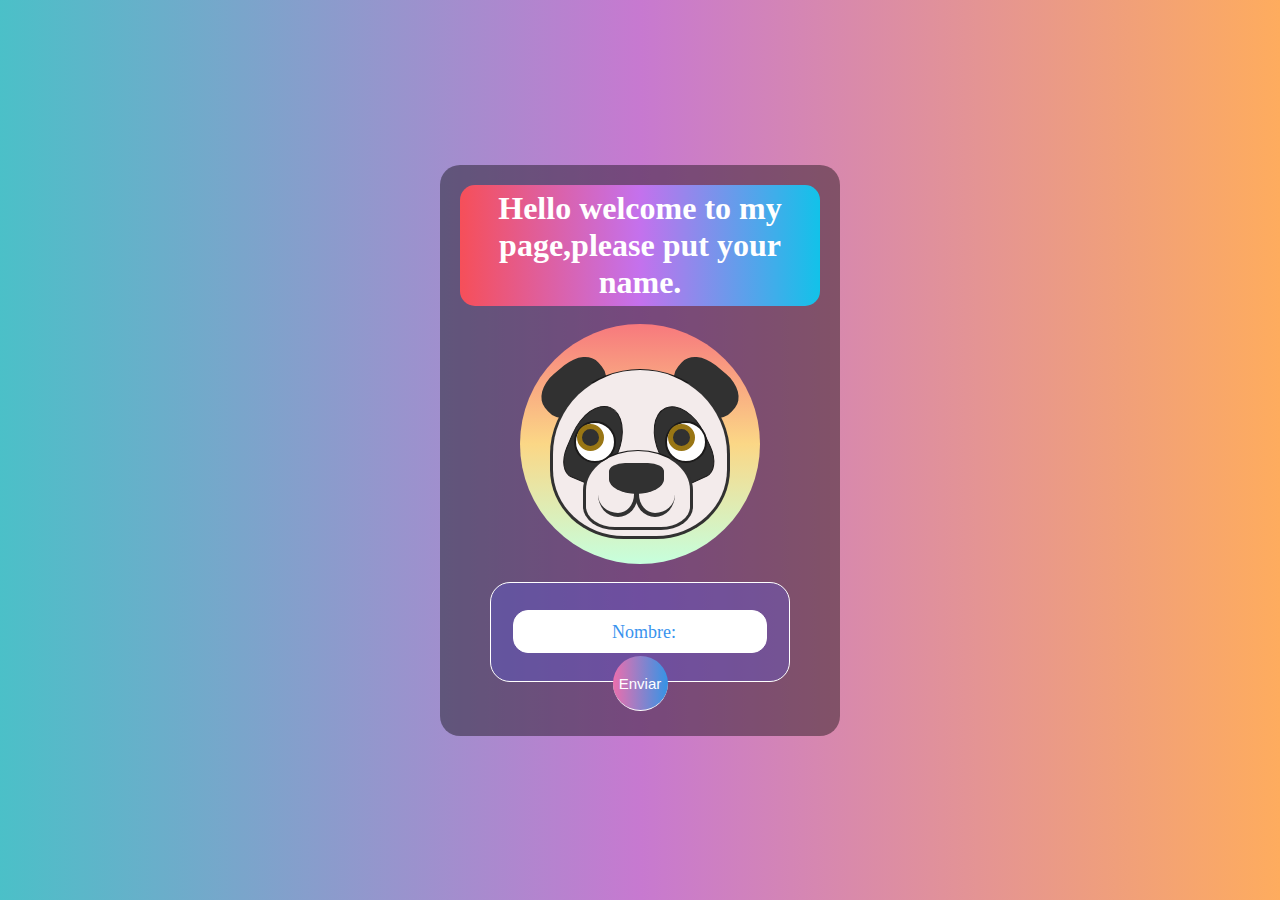
==== index.html @ 1bfb89be "Se agrega el proyecto" ====
<!DOCTYPE html>
<html lang="en"> 
<head>
    <meta charset="UTF-8">
    <meta http-equiv="X-UA-Compatible" content="IE=edge">
    <meta name="viewport" content="width=device-width, initial-scale=1.0">
    <link rel="stylesheet" type="text/css" href="./styles.css">
    <title>Portafilio</title>
</head>

        <body class="body">
        <div class="login">
            <h1 class="hello">
            <span class="text">Hello welcome to my</span>
            <span class="text2">page,please put your</span>
            <span class="text3">name.</span>
            </h1>

            <div class="panda">
                    <div class="oreja1"></div>
                    <div class="oreja2"></div>
                    <div class="cabeza"></div>
                    <div class="ojo1"></div>
                    <div class="ojo2"></div>
                    <div class="trompa"></div>
                    <div class="nariz"></div>
                    <div class="boca1"></div>
                    <div class="boca2"></div>
                    <div class="eye"></div>
                    <div class="eye"></div>
            </div>

            <form class="form" action="./portafolio.html" id="form">
                <div   class="box">
                    <input id="name" name="texto" type="text" required
                     class="form__input"></input>
                    <label for="name" class="label">Nombre:</label>
                </div>
                <input onclick="valueText()" class="link" type='submit' value='Enviar' >
            </input>
                <div class="boca3">
                <div class="smile"></div>
                    <div class="diente1"></div>
                    <div class="diente1"></div>
                    <div class="diente1"></div>
                    <div class="diente2"></div>
                    <div class="diente3"></div>
                    <div class="smile1"></div>
                    <div class="nariz1"></div>
                    <div class="chapis"></div>
                </div>
            </form>
        </div>
</body>
<script src="./Welcome.js"></script>
</html>
---- styles.css ----
*{
    margin: 0;
    padding: 0;
    box-sizing:border-box;
    position: relative;
}

body {
    width: 100vw;
    height: 100vh;
    display: flex;
    justify-content: center;
    align-items: center;
    background: #FEAC5E;  /* fallback for old browsers */
    background: -webkit-linear-gradient(to right, #4BC0C8, #C779D0, #FEAC5E);  /* Chrome 10-25, Safari 5.1-6 */
    background: linear-gradient(to right, #4BC0C8, #C779D0, #FEAC5E); /* W3C, IE 10+/ Edge, Firefox 16+, Chrome 26+, Opera 12+, Safari 7+ */
}

.login {
    width: 400px;
    display: grid;
    grid-template-rows: repeat(3);
    background: rgba(0,0,0, 0.4);
    border-radius: 20px;
}

span {
    display: block;
    animation-name: texto0;
    animation-duration: 3s;
    animation-iteration-count: 1;
}

@keyframes texto0 {
    from {
        color: rgb(81, 97, 121);        
    }
    to{
        background: linear-gradient(to left,rgb(81, 97, 121),white);
        -webkit-background-clip: text;
        color: transparent; 
    }
}

.text:before {
    content: '';
    position: absolute;
    color: transparent;
    animation-name: texto;
    animation-duration: 3s;
    animation-iteration-count: 1;
} 

@keyframes texto {
   from {
        width: 100%;
        height: 100%;
        color: transparent;
        left: 0%;
        background: tomato;
    }
    to {
        height: 100%;
        width: 0%;
        left: 100%; 
        color: transparent;
        background: yellow;
    }
}

.text2:before {
    content: '';
    position: absolute;
    color: transparent;
    animation-name: texto1;
    animation-duration: 3s;
    animation-iteration-count: 1;
} 

@keyframes texto1 {
   from {
        width: 100%;
        height: 100%;
        color: transparent;
        background: pink;
    }
    to {
        height: 100%;
        width: 0%;
        left: 0% auto;
        color: transparent;
        background: purple;
    }
}

.text3:before {
    content: '';
    position: absolute;
    color: transparent;
    animation-name: texto3;
    animation-duration: 3s;
    animation-iteration-count: 1;
} 

@keyframes texto3 {
   from {
        width:  100%;
        height: 100%;
        color: transparent;
        left: 0%;
        background: blueviolet;
    }
    to {
        height: 100%;
        width: 0%;
        left: 50%;
        color: transparent;
        background: red;
    }
}

h1 {
    border-radius: 15px;
    text-align: center;
    padding: 5px;
    margin: 20px;
    margin-bottom: 18px;
    color: white;
    background: #12c2e9;  /* fallback for old browsers */
    background: -webkit-linear-gradient(to right, #f64f59, #c471ed, #12c2e9);  /* Chrome 10-25, Safari 5.1-6 */
    background: linear-gradient(to right, #f64f59, #c471ed, #12c2e9); /* W3C, IE 10+/ Edge, Firefox 16+, Chrome 26+, Opera 12+, Safari 7+ */
}

.form {
    background: rgba(93, 93, 240, 0.3);
    width: 300px;
    height: 100px;
    border:solid 1px white;
    border-radius: 20px;
    color: white;
    padding: 20px;
    place-items: center;
    display: grid;
    margin: 0 auto;
    margin-bottom: 54px;
}

.form:hover {
    box-shadow: 0 10px 30px pink;
}

.label {
    display: grid;
    position: absolute;
    top: 42px;
    left: 129px;
    color: #3993ee;
    background-color: white;
    padding: 2px;
    border-radius: 8px;
    font-size: 18px;
}

.box {
    position: absolute;
    padding: 2rem;
}

.form__input:focus+.label{
    transform: translateY(-1.9rem);
    transition: .5s;
    font-size: 15px;
    color: white;
    background: tomato;
    padding: 5px;
}

.form__input:focus {
    outline:solid 3px #3993ee;
}

.link {
    top: 90%;
    font-size: 15px;
    width: 55px;
    height: 55px;
    border: none;
    border-bottom: 1px solid white;
    color: white;
    border-radius: 50%;
    background: #3494E6;  /* fallback for old browsers */
    background: -webkit-linear-gradient(to right, #EC6EAD, #3494E6);  /* Chrome 10-25, Safari 5.1-6 */
    background: linear-gradient(to right, #EC6EAD, #3494E6); /* W3C, IE 10+/ Edge, Firefox 16+, Chrome 26+, Opera 12+, Safari 7+ */
    text-align: center;
}

.link:hover {
    border: solid 3px white;
    cursor: pointer;
}

.form__input {
    padding: 10px;
    font-size: 18px;
    border: solid 1px white;
    border-radius: 15px;
    color: #3993ee;
}

.panda {
    margin: 0 auto;
    position: relative;
    width: 240px;
    height: 240px;
    border-radius: 50%;
    margin-bottom: 18px;
    background: #C6FFDD;  /* fallback for old browsers */
background: -webkit-linear-gradient(to right, #f7797d, #FBD786, #C6FFDD);  /* Chrome 10-25, Safari 5.1-6 */
background: linear-gradient(to bottom, #f7797d, #FBD786, #C6FFDD); /* W3C, IE 10+/ Edge, Firefox 16+, Chrome 26+, Opera 12+, Safari 7+ */

}

.cabeza {
    background: rgb(243, 235, 235);
    left: 30px;
    bottom: 25px;
    border-bottom-right-radius: 45%;
    border-bottom-left-radius: 45%;
    border-top-right-radius: 55%;
    border-top-left-radius: 55%;
    position: absolute;
    border: solid 1px rgb(27, 26, 26);
    border-bottom: solid 3px rgb(49, 49, 49);
    border-left: solid 3px rgb(49, 49, 49);
    border-right: solid 3px rgb(49, 49, 49);
    width: 180px;
    height: 170px;
}

.ojo1, .ojo2 {
    position: absolute;
    border: solid 1px rgb(27, 26, 26);
    width: 50px;
    height: 80px;
    border-bottom-right-radius: 35%;
    border-bottom-left-radius: 35%;
    border-top-right-radius: 55%;
    border-top-left-radius: 55%;
}

.ojo1 {
    background: rgb(49, 49, 49);
    left: 50px;
    bottom: 80px;
    transform: rotate(23deg);
}

.ojo2 {
    background: rgb(49, 49, 49);
    left: 137px;
    bottom: 80px;
    transform: rotate(335deg);
}

.oreja1, .oreja2 {
    border-top-left-radius: 40%;
    border-top-right-radius: 40%;
    border-bottom-left-radius: 50%;
    border-bottom-right-radius: 50%;
    position: absolute;
    width: 70px;
    height: 50px;
    background: rgb(49, 49, 49);
}

.oreja1 {
    left: 20px;
    bottom: 150px;
    transform: rotate(-40deg);
}

.oreja2 {
    left: 150px;
    bottom: 150px;
    transform: rotate(40deg);
}

.trompa {
    background: rgb(243, 235, 235);
    left: 63px;
    bottom: 34px;
    border-bottom-right-radius: 35%;
    border-bottom-left-radius: 35%;
    border-top-right-radius: 60%;
    border-top-left-radius: 60%;
    position: absolute;
    border: solid 1px rgb(27, 26, 26);
    border-bottom: solid 3px rgb(49, 49, 49);
    border-left: solid 3px rgb(49, 49, 49);
    border-right: solid 3px rgb(49, 49, 49);
    width: 110px;
    height: 80px;
}

.nariz {
    background: rgb(49, 49, 49);
    left: 89px;
    bottom: 70px;
    border-top-right-radius: 35%;
    border-top-left-radius: 35%;
    border-bottom-right-radius: 60%;
    border-bottom-left-radius: 60%;
    position: absolute;
    width: 55px;
    height: 30px;
}

.boca1, .boca2 {
    border-radius: 50%;
    position: absolute;
    width: 40px;
    height: 45px;
}

.boca1 {
    border-top-right-radius: 0%;
    left: 78px;
    bottom: 47px;
    border-right: solid 4px rgb(49, 49, 49);
    border-bottom: solid 4px rgb(49, 49, 49);
}

.boca2 {
    border-top-left-radius: 0%;
    left: 115px;
    bottom: 47px;
    border-left: solid 4px rgb(49, 49, 49);
    border-bottom: solid 4px rgb(49, 49, 49);
}

.eye {
    display: inline-block;
    left: 54px;
    bottom: -97px;
    position: relative;
    background: white;
    width: 42px;
    height: 42px;
    border-radius: 50%;
    margin-right: 45px;
    border: solid 2px rgb(27, 26, 26);
}

.body .eye::before {
    content: "";
    position: absolute;
    top: 3%;
    left: 3%;
    width: 27px;
    height: 27px;
    border-radius: 50%;
    background: rgb(49, 49, 49);
    border: 5px solid #997614;
    box-sizing: border-box;
}

.boca3 {
    position: absolute;
    border-bottom-left-radius:20px;
    border-bottom-right-radius:20px;
    top: -90px;
    left: 92px;
    width: 110px;
    height: 40px;
    background: transparent;
}

.smile {
    top: 0px;
    margin: 0 auto;
    position: relative;
    width: 90px;
    height: 30px;
    border-radius: 35px;
    border-top-left-radius: 0px;
    border-top-right-radius: 0px;
    background: transparent;
}
.form:hover .smile{
    background: tomato;
    border: solid 2px rgb(49, 49, 49);
} 

.diente1 {
    margin-right: 2px;
    display: inline-block;
    top: -25px;
    left: 30px;
    position: relative;
    width: 15px;
    height: 20px;
    border-radius: 35px;
}
.form:hover .diente1, .diente2{
    background: white;
    border: solid 1px black;
} 

.diente2 {
    margin-right: 2px;
    display: inline-block;
    top: -33px;
    left: -34px;
    position: relative;
    width: 15px;
    height: 20px;
    border-radius: 35px;
    transform: rotate(30deg);
    background: transparent;
    border: 0;
}
.form:hover .diente2{
    background: white;
    border: solid 1px black;
} 

.diente3 {
    margin-right: 2px;
    display: inline-block;
    top: -36px;
    left: -5px;
    position: relative;
    width: 15px;
    height: 20px;
    border-radius: 35px;
    transform: rotate(-65deg);
}
.form:hover .diente3{
    background: white;
    border: solid 1px black;
} 

.smile1 {
    top: -70px;
    margin: 0 auto;
    position: relative;
    width: 70px;
    height: 35px;
    border-radius: 35px;
}
.form:hover .smile1{
    background: #f4eaeb;
    border-bottom: solid 2px rgb(49, 49, 49);
} 

.nariz1 {
    background: rgb(49, 49, 49);
    left: 26px;
    bottom: 40px;
    border-top-right-radius: 35%;
    border-top-left-radius: 35%;
    border-bottom-right-radius: 60%;
    border-bottom-left-radius: 60%;
    position: absolute;
    width: 55px;
    height: 30px;
}

.form:hover .boca3{
    background: #f4eaeb;
} 

.chapis {
    left: -10px;
    bottom: 28px;
    border-radius: 50%;
    position: absolute;
    width: 37px;
    height: 25px;
    transform: rotate(-12deg);
    transition: 0.2s;
}
.form:hover .chapis{
    background-color: #f4eaeb;
    border-bottom: solid 2px rgb(49, 49, 49);
} 

@media (max-width: 700px){
    .login {
        display: grid;
        place-content: center;
        place-items: center;
        max-width: 90vw;
    }
}
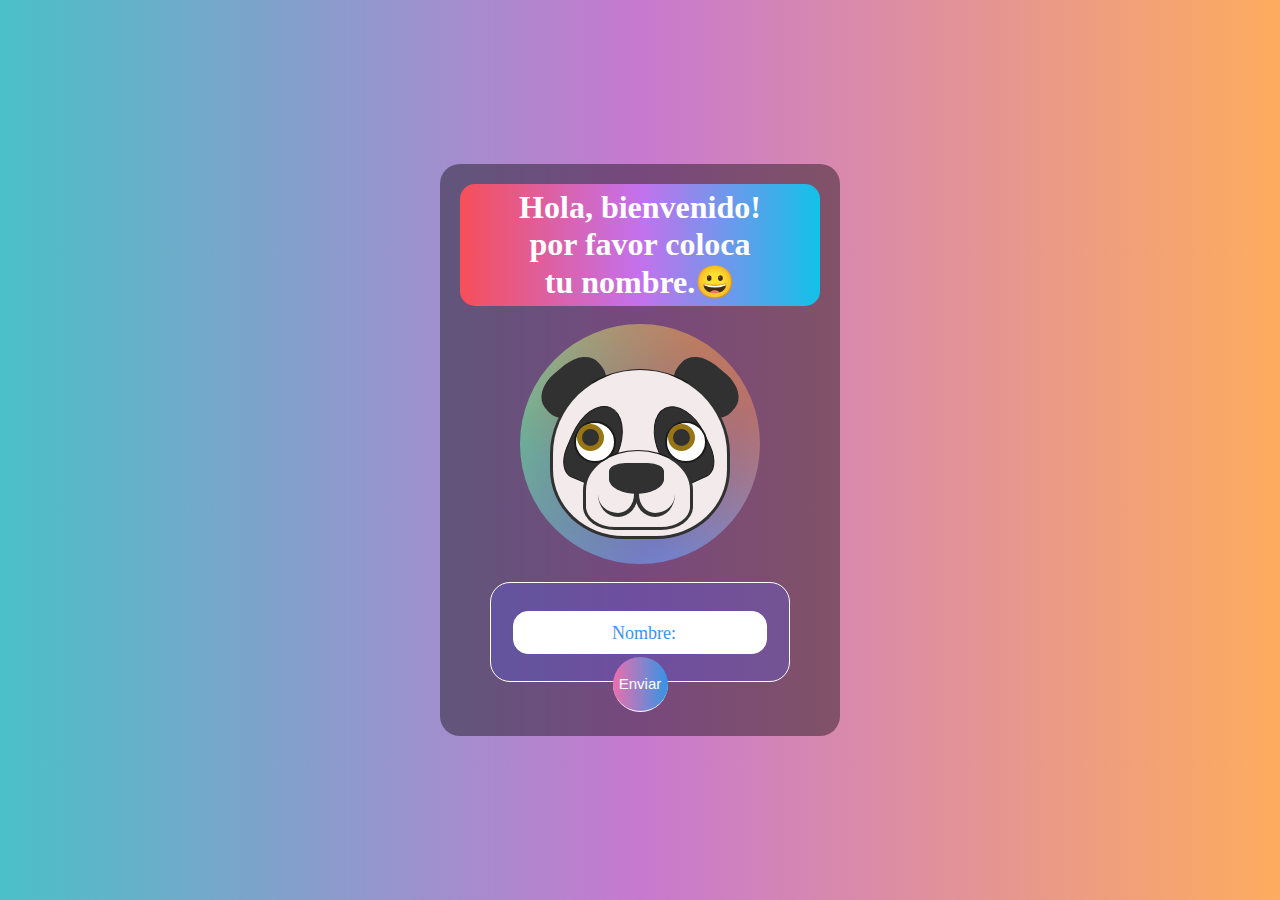
==== commit a1a131c1: "Agregando carpeta de iconos" ====
--- a/index.html
+++ b/index.html
@@ -5,15 +5,16 @@
     <meta http-equiv="X-UA-Compatible" content="IE=edge">
     <meta name="viewport" content="width=device-width, initial-scale=1.0">
     <link rel="stylesheet" type="text/css" href="./styles.css">
-    <title>Portafilio</title>
+    <link rel="shortcut icon" href="https://cdn-icons-png.flaticon.com/512/302/302446.png?w=740&t=st=1674953534~exp=1674954134~hmac=3b74c5ab57d94c04aa86df87930cacef4f054e2a601affd832e66b67aa6e317c">
+    <title>Portafolio</title>
 </head>
 
         <body class="body">
         <div class="login">
             <h1 class="hello">
-            <span class="text">Hello welcome to my</span>
-            <span class="text2">page,please put your</span>
-            <span class="text3">name.</span>
+            <span class="text">Hola, bienvenido!</span>
+            <span class="text2">por favor coloca</span>
+            <span class="text3">tu nombre.😀 </span>
             </h1>
 
             <div class="panda">
@@ -44,7 +45,6 @@
                     <div class="diente1"></div>
                     <div class="diente1"></div>
                     <div class="diente2"></div>
-                    <div class="diente3"></div>
                     <div class="smile1"></div>
                     <div class="nariz1"></div>
                     <div class="chapis"></div>
--- a/styles.css
+++ b/styles.css
@@ -214,10 +214,9 @@
     height: 240px;
     border-radius: 50%;
     margin-bottom: 18px;
-    background: #C6FFDD;  /* fallback for old browsers */
-background: -webkit-linear-gradient(to right, #f7797d, #FBD786, #C6FFDD);  /* Chrome 10-25, Safari 5.1-6 */
-background: linear-gradient(to bottom, #f7797d, #FBD786, #C6FFDD); /* W3C, IE 10+/ Edge, Firefox 16+, Chrome 26+, Opera 12+, Safari 7+ */
-
+    background: linear-gradient(217deg, rgba(245, 125, 69, 0.699), rgba(255,0,0,0) 70.71%),
+            linear-gradient(127deg, rgba(112, 243, 171, 0.8), rgba(0,255,0,0) 70.71%),
+            linear-gradient(336deg, rgba(114, 152, 233, 0.87), rgba(0,0,255,0) 70.71%);
 }
 
 .cabeza {
@@ -423,18 +422,6 @@
     background: white;
     border: solid 1px black;
 } 
-
-.diente3 {
-    margin-right: 2px;
-    display: inline-block;
-    top: -36px;
-    left: -5px;
-    position: relative;
-    width: 15px;
-    height: 20px;
-    border-radius: 35px;
-    transform: rotate(-65deg);
-}
 .form:hover .diente3{
     background: white;
     border: solid 1px black;
@@ -464,7 +451,7 @@
     position: absolute;
     width: 55px;
     height: 30px;
-}
+} 
 
 .form:hover .boca3{
     background: #f4eaeb;
@@ -492,4 +479,10 @@
         place-items: center;
         max-width: 90vw;
     }
+}
+
+@media (max-width: 400px){
+.form__input {
+     width: 70vw;
+    }
 }